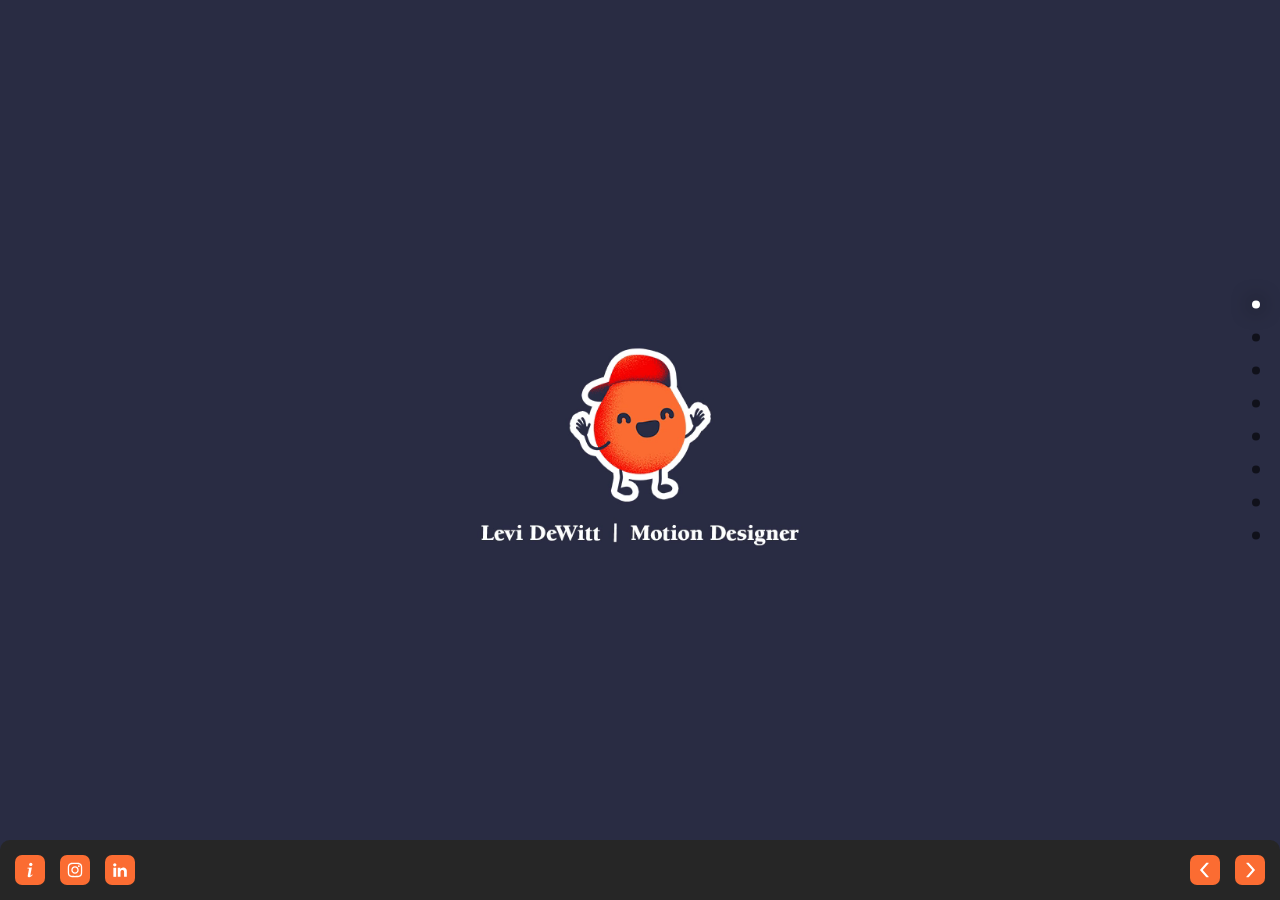
==== index.html @ 66ae8066 "Safari compadibility" ====
<!DOCTYPE html>
<html lang="en">

<head>
    <meta charset="UTF-8">
    <meta name="viewport" content="width=device-width, initial-scale=1.0, maximum-scale=1, user-scalable=no">
    <title>Levi DeWitt Motion Design</title>
    <link rel="shortcut icon" type="image/x-icon" href="favicon.ico">
    <link rel="stylesheet" href="styles.css">
</head>

<body>

    <!-- Quick Nav Dots -->
    <div id="quick-nav"></div> 

    <!-- Feature Items with Videos -->
    <div id="feature-items">
        
        <!-- Feature Item 1 (Cover) -->
        <div class="feature-item" aria-label="Feature Item 1 (Cover)" data-role="cover">
            <video class="cover-video" autoplay loop muted playsinline>
                <source src="VideoPreviews-webm/Cover-Video.webm" type="video/webm">
                <source src="VideoPreviews-mp4/Cover-Video.mp4" type="video/mp4">
            </video>
        </div>
      
        <!-- Feature Item 2 (Spuhl Smart Spring) -->
        <div class="feature-item" aria-label="Feature Item 2 (Spuhl Smart Spring)" data-youtube-url="https://www.youtube.com/embed/LwhqUYGiaA0">
            <div class="click-prompt">
            <h3>Tap For Full Video</h3>   
            </div>
            <!-- Video Info -->
            <div class="video-info">
                <h1>Spühl Smart Spring</h1>
                <h2>
                    Blender | Adobe After Effects | Adobe Premiere Pro | Adobe Photoshop
                </h2>
                <div class="inline-text">
                    <p>"Spühl Smart Spring" was developed as part of a Leggett & Platt project, designed to play seamlessly on showroom floors to showcase Spühl's innovative spring design.</p>
                    <p>Two tailored versions were created: one targeting manufacturers who incorporate Spühl technology into their products, and another aimed directly at consumers.</p>
                    <p>This project highlights versatility in messaging and precision in visual storytelling.</p>
                </div>
            </div>
            <!-- Video Preview -->
            <video class="video-preview" autoplay loop muted>
                <source src="VideoPreviews-webm/Spuhl_Smart_Spring.webm" type="video/webm">
                <source src="VideoPreviews-mp4/Spuhl_Smart_Spring.mp4" type="video/mp4">
            </video>
            <div class="youtube-container"></div>
        </div>

        <!-- Feature Item 3 (Spuhl Smart Glasses)-->
        <div class="feature-item" aria-label="Feature Item 3 (Spuhl Smart Glasses)" data-youtube-url="https://www.youtube.com/embed/nAG4E-uN3oY">
            <div class="click-prompt">
            <h3>Tap For Full Video</h3>   
            </div>
            <!-- Video Info -->
            <div class="video-info">
                <h1>Spühl Smart Glasses</h1>
                <h2>
                    Sony FS5 | DJI Gimbal Stabilizer | Adobe After Effects | Adobe Premiere Pro | Adobe Illustrator
                </h2>
                <div class="inline-text">
                    <p>"Spühl Smart Glasses" is a stand-alone video serving both educational and marketing purposes, showcasing Spühl's augmented reality-based help-desk service for manufacturers utilizing Spühl machinery.</p>
                    <p>This project seamlessly integrates footage from a pre-existing Spühl video with new, on-site footage captured by the Leggett & Platt photo/video team.</p>
                    <p>The result is a cohesive and engaging presentation of this innovative support solution.</p>
                </div>
            </div>
            <!-- Video Preview -->
            <video class="video-preview" autoplay loop muted>
                <source src="VideoPreviews-webm/Spuhl_Smart_Glasses.webm" type="video/webm">
                <source src="VideoPreviews-mp4/Spuhl_Smart_Glasses.mp4" type="video/mp4">
            </video>
            <div class="youtube-container"></div>
        </div>

        <!-- Feature Item 4 (Cali Cola) -->
        <div class="feature-item" aria-label="Feature Item 4 (Cali Cola)" data-youtube-url="https://www.youtube.com/embed/JzBjuLlrsyc">
            <div class="click-prompt">
            <h3>Tap For Full Video</h3>   
            </div>
            <!-- Video Info -->
            <div class="video-info">
                <h1>Cali Cola Commercial</h1>
                <h2>
                    Adobe After Effects | Adobe Premiere Pro | Adobe Illustrator
                </h2>
                <div class="inline-text">
                    <p>"Cali Cola" was initially created as part of a motion design course at Pittsburg State University.</p>
                    <p>Since its original production, the project has been revisited and refined multiple times as a creative exercise to enhance animation skills and experiment with new effects techniques.</p>
                    <p>This evolving piece showcases progress in motion graphics, blending vibrant visuals with dynamic movement to bring the concept to life.</p>
                </div>
            </div>
            <!-- Video Preview -->
            <video class="video-preview" autoplay loop muted>
                <source src="VideoPreviews-webm/Cali_Cola.webm" type="video/webm">
                <source src="VideoPreviews-mp4/Cali_Cola.mp4" type="video/mp4">
            </video>
            <div class="youtube-container"></div>
        </div>

        <!-- Feature Item 5 (Spuhl Smart Glue) -->
        <div class="feature-item" aria-label="Feature Item 5 (Spuhl Smart Glue)" data-youtube-url="https://www.youtube.com/embed/C1tyxAvE9ME">
            <div class="click-prompt">
            <h3>Tap For Full Video</h3>   
            </div>
            <!-- Video Info -->
            <div class="video-info">
                <h1>Spühl Smart Services - Part 4</h1>
                <h2>
                    Blender | Adobe After Effects | Adobe Premiere Pro | Adobe Photoshop | Adobe Illustrator
                </h2>
                <div class="inline-text">
                    <p>"Spühl Smart Services" is a video series highlighting Spühl's innovative automation solutions, designed to market these services to manufacturers already utilizing Spühl machinery in their production fleets.</p>
                    <p>Through clear visual storytelling, the videos simplify complex automation processes, presenting them in a way that is both accessible and memorable.</p>
                    <p>This series demonstrates a balance of technical precision and engaging visuals to connect with industry professionals effectively.</p>
                </div>
            </div>
            <!-- Video Preview -->
            <video class="video-preview" autoplay loop muted>
                <source src="VideoPreviews-webm/Spuhl_Smart_Glue.webm" type="video/webm">
                <source src="VideoPreviews-mp4/Spuhl_Smart_Glue.mp4" type="video/mp4">
            </video>
            <div class="youtube-container"></div>
        </div>

        <!-- Feature Item 6 (Beautyrest) -->
        <div class="feature-item" aria-label="Feature Item 6 (Beautyrest)" data-youtube-url="https://www.youtube.com/embed/dNlH1jiemJo">
            <div class="click-prompt">
            <h3>Tap For Full Video</h3>   
            </div>
            <!-- Video Info -->
            <div class="video-info">
                <h1>Beautyrest Toppers Collection</h1>
                <h2>
                    Sony FS5 | DJI Gimbal Stabilizer | Adobe After Effects | Adobe Premiere Pro | Adobe Illustrator
                </h2>
                <div class="inline-text">
                    <p>Created for use on the Beautyrest Amazon marketplace listing, the "Beautyrest Toppers Collection" is one of many client projects produced by the Leggett & Platt photo/video team in their in-house studio.</p>
                    <p>These projects are a collaborative effort during production, with post-production editing handled by individual team members.</p>
                    <p>This piece showcases a clean, polished presentation designed to highlight product features effectively in a competitive online marketplace.</p>
                </div>
            </div>
            <!-- Video Preview -->
            <video class="video-preview" autoplay loop muted>
                <source src="VideoPreviews-webm/Beautyrest.webm" type="video/webm">
                <source src="VideoPreviews-mp4/Beautyrest.mp4" type="video/mp4">
            </video>
            <div class="youtube-container"></div>
        </div>

        <!-- Feature Item 7 (Spuhl Schedule) -->
        <div class="feature-item" aria-label="Feature Item 7 (Spuhl Schedule)" data-youtube-url="https://www.youtube.com/embed/nSMG4eKQH9E">
            <div class="click-prompt">
            <h3>Tap For Full Video</h3>   
            </div>
            <!-- Video Info -->
            <div class="video-info">
                <h1>Spühl Smart Services - Part 3</h1>
                <h2>
                    Adobe After Effects | Adobe Premiere Pro | Adobe Photoshop | Adobe Illustrator
                </h2>
                <div class="inline-text">
                    <p>"Spühl Smart Services" is a video series highlighting Spühl's innovative automation solutions, designed to market these services to manufacturers already utilizing Spühl machinery in their production fleets.</p>
                    <p>Through clear visual storytelling, the videos simplify complex automation processes, presenting them in a way that is both accessible and memorable.</p>
                    <p>This series demonstrates a balance of technical precision and engaging visuals to connect with industry professionals effectively.</p>
                </div>
            </div>
            <!-- Video Preview -->
            <video class="video-preview" autoplay loop muted>
                <source src="VideoPreviews-webm/Spuhl_Schedule.webm" type="video/webm">
                <source src="VideoPreviews-mp4/Spuhl_Schedule.mp4" type="video/mp4">
            </video>
            <div class="youtube-container"></div>
        </div>

        <!-- Feature Item 8 (dBarrier) -->
        <div class="feature-item" aria-label="Feature Item 8 (dBarrier)" data-youtube-url="https://www.youtube.com/embed/Wo8RQwlmKB4">
            <div class="click-prompt">
            <h3>Tap For Full Video</h3>   
            </div>
            <!-- Video Info -->
            <div class="video-info">
                <h1>dBarrier Subfloor Surface Liner</h1>
                <h2>
                    Adobe After Effects | Adobe Premiere Pro
                </h2>
                <div class="inline-text">
                    <p>"dBarrier Subfloor Surface Liner" is part of a video series created to market TredMOR's flooring products to commercial clients.</p>
                    <p>This project stands out within the Leggett & Platt photo/video team's portfolio, as it features on-site footage captured by a third-party production team, with post-production handled in-house.</p>
                    <p>The result is a professional, informative piece demonstrating the ease of installation while simultaneously showcasing the product's unique features.</p>
                </div>
            </div>
            <!-- Video Preview -->
            <video class="video-preview" autoplay loop muted>
                <source src="VideoPreviews-webm/dBarrier.webm" type="video/webm">
                <source src="VideoPreviews-mp4/dBarrier.mp4" type="video/mp4">
            </video>
            <div class="youtube-container"></div>
        </div>

    </div>


    <!-- Navigation Bar -->
    <div id="nav-bar" class="dynamic-bar">
        <!-- Left Navigation Buttons -->
        <div class="nav-buttons">
            <button id="info-btn" aria-label="Info">
                <img id="info-icon" 
                    src="Assets-Web/icon-info.svg" 
                    alt="About Page" 
                    onerror="this.onerror=null;this.src='Assets-Web/icon-info.png';" />
            </button>
            <button class="instagram-btn" aria-label="Instagram" 
                    onclick="window.open('https://www.instagram.com/levaya_papaya/', '_blank')">
                <img src="Assets-Web/icon-instagram.svg" 
                    alt="Instagram Icon" 
                    onerror="this.onerror=null;this.src='Assets-Web/icon-instagram.png';" />
            </button>
            <button class="linkedin-btn" aria-label="LinkedIn" 
                    onclick="window.open('https://www.linkedin.com/in/levi-dewitt/', '_blank')">
                <img src="Assets-Web/icon-linkedin.svg" 
                    alt="LinkedIn Icon" 
                    onerror="this.onerror=null;this.src='Assets-Web/icon-linkedin.png';" />
            </button>
        </div>
        <!-- YouTube Player Instructions -->
        <div id="video-hint" class="hidden">Press ESC or navigate to close video.</div>
        <!-- Right Navigation Buttons -->
        <div class="nav-buttons">
            <button id="nav-left" aria-label="Previous">
                <img src="Assets-Web/icon-nav_left.svg" 
                    alt="Left Arrow" 
                    onerror="this.onerror=null;this.src='Assets-Web/icon-nav_left.png';" />
            </button>
            <button id="nav-right" aria-label="Next">
                <img src="Assets-Web/icon-nav_right.svg" 
                    alt="Right Arrow" 
                    onerror="this.onerror=null;this.src='Assets-Web/icon-nav_right.png';" />
            </button>
        </div>
        <!-- About Page Info -->
            <div class="about-text">
                <h1>About Levi DeWitt</h1>
                <h2>
                    Motion Designer | Video Editor
                </h2>
                <div class="about-scrolling-text">
                    <p>Hello, and thank you for visiting my Motion Design Portfolio! It’s been a great pleasure putting this collection together, and I hope you’ve enjoyed exploring it.</p>
                    <p>My name is Levi DeWitt, and I’m an American-Canadian Motion Designer and Video Editor with three years of experience as an Editor/Motion Designer II at Leggett & Platt’s Creative Services corporate department. I specialize in animation using Adobe After Effects and Premiere Pro, and I’ve recently expanded into 3D animation with Blender.</p>
                    <p>Outside of work, I am husband to the amazing Robyn DeWitt, plant-dad to many houseplants (most of which are actually alive!), and dog-dad to an extra fluffy Cavapoo named Henry Cavillier. Robyn and I got married in September 2024 and are eagerly planning our honeymoon in Scotland for this coming spring!</p>
                    <p>I graduated in 2020 from Pittsburg State University in Kansas, earning a degree in Graphic Communications. I also studied business abroad for two semesters at Chung Yuan Christian University in Taiwan.</p>
                    <p>I’ve been fortunate to live and work in some incredible places around the world. I spent a year volunteering at Casa de Esperansa in Bolivia, four summers as a commercial salmon fisher in Alaska, a year in Taiwan studying and interning at Overseas Radio & Television Inc., and six months teaching English at Happy&Co. in Brazil. These experiences gave me the chance to immerse myself in new languages and cultures, one of the opportunities for which I am the most grateful in my life.</p>
                    <p>Through my travels, I’ve gained C1 proficiency in Spanish, B2 proficiency in Brazilian Portuguese, and HSK 3 proficiency in Mandarin Chinese. Beyond the languages, I’ve fallen in love with the unique beauty of each culture I’ve experienced—and, of course, the food! My passion for cooking began as I learned to recreate the incredible dishes I tasted abroad, and it has since become one of my favorite hobbies.</p>
                    <p>When I’m not working or cooking, Robyn and I dive into all kinds of nerdy pursuits. We love anime, with <em>Frieren</em> and <em>Spy x Family</em> holding top spots on our list. Our friends introduced us to tabletop RPGs, leading me to DM a few <em>D&D</em> campaigns, and we’re currently hooked on <em>Baldur’s Gate 3</em>. Looking ahead, we dream of moving to Europe and embracing the international community full-time.</p>
                    
                    <h3>About This Website</h3>
                    <p>This website is a passion project that’s been years in the making. With only a basic knowledge of HTML and CSS, I was initially intimidated by the scope of building a portfolio site from scratch. However, with the help of AI (shout-out to my code-jockey ChatGPT!), I finally turned that dream into reality.</p>
                    <p>The website was built using:</p>
                    <ul>
                        <li>HTML, CSS, and JavaScript</li>
                        <li>Visual Studio Code</li>
                        <li>GitHub Pages</li>
                        <li>Adobe After Effects, Premiere Pro, Media Encoder, and Illustrator</li>
                    </ul>
                    <p>In many ways, this site is as much a feature item in my portfolio as the projects it showcases.</p>
                    <p>Thank you once again for taking the time to explore my work. It means a lot to me!</p>
                </div>
                
            </div>
    </div>


    <!-- Script -->
    <script src="script.js" defer></script>

</body>

</html>
---- styles.css ----
:root {
    /* Color Controls */
   --color-1: #fb6c32;
   --color-2: #90a0e5;
   --color-3: #009bdb;
   --color-4: #ff1800;
   --color-5: #ffa139;
   --color-6: #457088;
   --color-7: #68c2ff;
   --color-8: #8b2c2b;
   --dynamic-color: var(--color-1); /* Default to first color */
   --bg-color: hsl(0, 0%, 10%);
   --nav-bar-color: hsl(0, 0%, 15%);

   /* Animation Controls */
   --animate-pos-up: translateY(-25px);
   --animate-pos-down: translateY(25px);
   --info-page-height: 60vh;

   /* Adjustment Controls */
   --DotClickMargin: 100%;
}


/* General Styles */
body {
   background-color: var(--bg-color); /* Color behind Feature Items */
   color: white; /* Default dynamic color for text */
   font-size: 18px;
   font-family: Arial, Helvetica, sans-serif;
   text-shadow: 0 0 50px black;
   font-weight: 700;
   transition: color 0.8s ease;
   margin: 0;
   padding: 0;
   overflow-y: hidden;
   overflow-x: hidden;
}


/* Nav Bar */
#nav-bar {
   position: fixed;
   bottom: 0;
   width: 100%;
   height: calc(var(--info-page-height) + 60px);
   transform: translateY(var(--info-page-height));
   display: flex;
   justify-content: space-between;
   align-items: top;
   padding: 15px 15px;
   box-sizing: border-box;
   background-color: var(--nav-bar-color);
   border-radius: 10px 10px 0 0; /* Rounded top corners */
   z-index: 20;
}
.nav-buttons{
   display: flex;
   gap: 15px;
   transition-duration: 0.4s;
   -webkit-transition-duration: 0.4s; /* Safari */
}
.nav-buttons button, .video-info .play-button {
   width: 30px;
   height: 30px;
   display: flex;
   justify-content: center;
   align-items: center;
   border: none;
   border-radius: 7px;
   background-color: var(--dynamic-color);
   color: white;
   font-size: 18px;
   cursor: pointer;
   transition: background-color .8s;
   overflow: hidden
}
.nav-buttons button:hover, .video-info .play-button:hover {
   transition: background-color .3s; /* change speed:  button-hover*/
}
.nav-buttons button:after { /* Click Animations */
   content: "";
   border: none;
   opacity: 0;
   transform: translateX(-10px);
   transition: all 0.5s ease;
   box-shadow: 0 0 0 20px white;
}
.nav-buttons button:active:after { /* Click Animations */
   position: relative;
   left: 0;
   top:0;
   opacity: 1;
   transition: 0s;
}
#video-hint {
    color: white;
    padding-top: 8px;
    font-size: 10px;
    border-radius: 5px;
    text-shadow: 0 0 0 transparent;
    opacity: 0;
    pointer-events: none;
    transition: opacity 0.5s ease;
    z-index: 3;
}
#video-hint.show {
    opacity: 1;
}


/* About Pate Text */
.about-text {
   position: fixed;
   top: 60.5px;
   width: calc(100vw - 30px);
   height: calc(var(--info-page-height) - 15px);
   padding: 7px /*top*/ 2px/*right*/ 15px/*bottom*/ 15px;/*left*/
   box-sizing: border-box;
   background-color: var(--bg-color);
   border-radius: 10px;
   display: flex;
   flex-direction: column;
   align-items: flex-start;
   overflow: none;
}
.about-text h1 {
   font-size: 26px;
   font-weight: 900;
   color: var(--dynamic-color);
   text-shadow: 0 0 0 transparent;
   margin: 0; /* Remove default margin */
   margin-bottom: 2px;
   transition: color 0.8s ease;
}
.about-text h2 { /* Subheader Styling */
   font-size: 14px;
   color: hsl(0, 0%, 50%);
   text-shadow: 0 0 0 transparent;
   margin: 0; /* Remove default margin */
   margin-bottom: 20px;
}
.about-text p { /* Style for body text */
   display: block;
   hyphens: auto;
   font-size: 16px;
   font-weight: 400;
   color: hsl(0, 0%, 80%);
   text-shadow: 0 0 0 transparent;
   hyphens: auto; /* Enable hyphenation */
   overflow-wrap: break-word; /* Break long words if needed */
   word-wrap: break-word; /* For older browser compatibility */
   margin: 0; /* Remove default margin */
   margin-bottom: 20px;
}
.about-text h3 {
   margin-top: 25px;
   font-weight: 900;
   color: var(--dynamic-color);
   transition: color 0.8s ease;
}
.about-text ul {
   margin-top: -10px;
   margin-bottom: 25px;
}
.about-text li {
   font-size: 16px;
   font-weight: 300;
   color: hsl(0, 0%, 80%);
   text-shadow: 0 0 0 transparent;
}
.about-scrolling-text {
   padding-right: 15px;
   overflow: auto;
}
.about-scrolling-text::-webkit-scrollbar { /* Chrome, Edge, & Safari scroll bar */
    width: 5px; /* Adjust scrollbar width */
    background-color: var(--dynamic-color); /* Scrollbar thumb color */
}
.about-scrolling-text { /* Firefox scroll bar */
    scrollbar-width: thin;
    scrollbar-color: var(--dynamic-color) transparent; /* Thumb color and track color */
    transition: scrollbar-color .8s;
}


/* Responsive Breakspoints - Narrow Screen */
@media only screen and (min-width: 0px){
   /* Feature Items */
   #feature-items {
       display: fixed;
   }
   .feature-item {
        position: absolute;
        width: 100%;
        height: calc(100vh - 50px);
        transform: translateY(-200%); /* Set default position off screen */
        display: flex;
        opacity: 0;
        animation-fill-mode: forwards;
   }
   .click-prompt {
       position: absolute;
       top: 14px;
       left: 16px;
       z-index: 3;
   }
   .video-preview, iframe {
       width: 100%;
       height: calc(100vh - 290px - 30px);
       border: none;
       object-fit: cover;
       margin-top: -15px;
       cursor: pointer;
       z-index: 1;
   }
   .cover-video, iframe {
       width: 100%;
       height: 100%;
       border: none;
       object-fit: cover;
       z-index: 1;
   }
   .feature-item:first-child {
       opacity: 1; /* Sets first feature item to visible on page load */
   }
   .youtube-container {
       position: absolute;
       top: 0;
       left: 0;
       width: 100%;
       height: calc(100vh - 50px);
       background-color: black;
       display: none;
       pointer-events: none; /* Prevent interactions by default */
       z-index: 10;
   }
   .youtube-container iframe {
       width: 100%;
       height: 80vh;
       margin-top: 5vh;
       border: none;
   }
   .youtube-container.active {
       pointer-events: auto; /* Enable interaction when active */
   }
   /* Video Info */
   .video-info {
       position: fixed;
       min-height: 300px;
       bottom: 0;
       width: 100%;
       margin-bottom: 60px;
       padding: 8px 15px 15px 15px;
       box-sizing: border-box;
       background-color: var(--bg-color);
       border-radius: 10px 10px 0 0; /* Rounded top corners */
       display: flex;
       flex-direction: column; /* Arrange items vertically */
       align-items: flex-start; /* Align items to the left */
       gap: 4px; /* Add spacing between h1, h2, and p */
       z-index: 2;
   }
   .video-info h1 { /* Title Styling */
       font-size: 20px;
       font-weight: 900;
       text-shadow: 0 0 0 transparent;
       color: var(--dynamic-color);
       margin: 0; /* Remove default margin */
       transition: color 0.8s ease;
   }
   .video-info h2 { /* Subheader Styling */
       font-size: 13px;
       color: hsl(0, 0%, 50%);
       text-shadow: 0 0 0 transparent;
       margin: 0; /* Remove default margin */
       margin-bottom: 6px;
   }
   .inline-text p { /* Style for inline text */
       display: block;
       hyphens: auto;
       font-size: 16px;
       font-weight: 400;
       color: hsl(0, 0%, 80%);
       text-shadow: 0 0 0 transparent;
       overflow-wrap: break-word; /* Break long words if needed */
       word-wrap: break-word; /* For older browser compatibility */
       margin: 0; /* Remove default margin */
       margin-bottom: 7px;
   }
   /* Quick Navigation Dots */
   #quick-nav {
       position: absolute;
       right: 20px;
       transform: translateY(-50%);
       display: flex;
       flex-direction: column;
       gap: 25px;
       z-index: 2;
   }
   .dot {
        position: relative; /* Ensure it's in context */
        width: 8px;
        height: 8px;
        background-color: rgba(0, 0, 0, 0.6);
        border-radius: 50%;
        cursor: pointer;
        transition: background-color .5s ease;
   } 
   .dot.active {
       background-color: white;
       box-shadow: 0px 0px 20px rgba(0, 0, 0, 1);
   }
   .dot::after {
        content: "";
        position: absolute;
        top: 50%;
        left: 50%;
        transform: translate(-50%, -50%);
        width: calc(100% + 2 * var(--DotClickMargin));
        height: calc(100% + 2 * var(--DotClickMargin));
        border-radius: 50%;
        background-color: transparent;
        pointer-events: auto; /* Allow interaction */
   }
}


/* Responsive Breakspoints - Medium Screen */
@media only screen and (min-width: 768px){
    .nav-buttons button:hover, .video-info .play-button:hover {
       background-color: rgba(0, 0, 0, 0.5);
    }
    #video-hint {
        padding-top: 6.5px;
        font-size: 14px;
    }
   /* Feature Items */
   .video-preview, iframe {
       height: calc(100vh - 230px - 30px);
       margin-top: -10px;
   }
   .youtube-container {
       position: absolute;
       top: 0;
       left: 0;
       width: 100%;
       height: calc(100vh - 50px);
       background-color: black;
       display: none;
       pointer-events: none; /* Prevent interactions by default */
       z-index: 10;
   }
   .youtube-container iframe {
       width: 100%;
       height: calc(100vh - 60px);
       margin-top: 0px;
       border: none;
       z-index: 10;
   }
   .youtube-container.active {
       pointer-events: auto; /* Enable interaction when active */
       z-index: 10;
   }
   /* Video Info */
   .video-info {
        height: 230px;
        min-height: 200px;
        padding: 5px 15px 15px 15px;
   }
   .video-info h1 {
       font-size: 27px;
   }
   .video-info h2 {
       margin-bottom: 20px;
   }
   .inline-text p {
       margin-bottom: 25px;
   }
   /* Quick Navigation Dots */
   .dot:hover {
        scale: 169%;
        transition: scale .3s ease;
   }
}


/* Responsive Breakpoints - Wide Screen */
@media only screen and (min-width: 1200px) {
body {
    --animate-pos-up: translateY(-0px);
    --animate-pos-down: translateY(0px);
}
   /* Feature Items */
   .feature-item {
       height: 100%;
   }
   .click-prompt {
       left: 545px;
   }
   .video-preview, iframe {
       width: calc(100vw - 515px);
       height: 100%;
       margin-left: 515px;
       margin-top: -30px;
   }
   .youtube-container {
       left: -515px;
       width: 200%;
   }
   .youtube-container iframe {
       width: 50%;
   }
   /* Video Info */
   .video-info {
       top: 0;
       width: 525px;
       height: calc(100vh - 60px);
       padding: 10px 25px 0px 25px;
       border-radius: 0 10px 10px 0; /* Rounded right corners */
   }
}


/* Keyframes for Video Previews */
@keyframes keyInFromAbove {
    0% {transform: translateY(-200%); opacity: 0;}
    1% {transform: var(--animate-pos-up); opacity: 0;}
    100% {transform: translateY(0); opacity: 1;}
}
@keyframes keyInFromBelow {
    0% {transform: translateY(200%); opacity: 0;}
    1% {transform: var(--animate-pos-down); opacity: 0;}
    100% {transform: translateY(0); opacity: 1;}
}
@keyframes keyOutFromAbove {
    0% {transform: translateY(0); opacity: 1;}
    99% {transform: var(--animate-pos-up); opacity: 0;}
    100% {transform: translateY(-200%); opacity: 0;}
}
@keyframes keyOutFromBelow {
    0% {transform: translateY(0); opacity: 1;}
    99% {transform: var(--animate-pos-down); opacity: 0;}
    100% {transform: translateY(200%); opacity: 0;}
}


/* Keyframes Info Page */
@keyframes InfoPageOn {
   from {
       transform: translateY(var(--info-page-height));
   }
   to {
       transform: translateY(0);
   }
}
@keyframes InfoPageOff {
   from {
       transform: translateY(0);
   }
   to {
       transform: translateY(var(--info-page-height));
   }
}
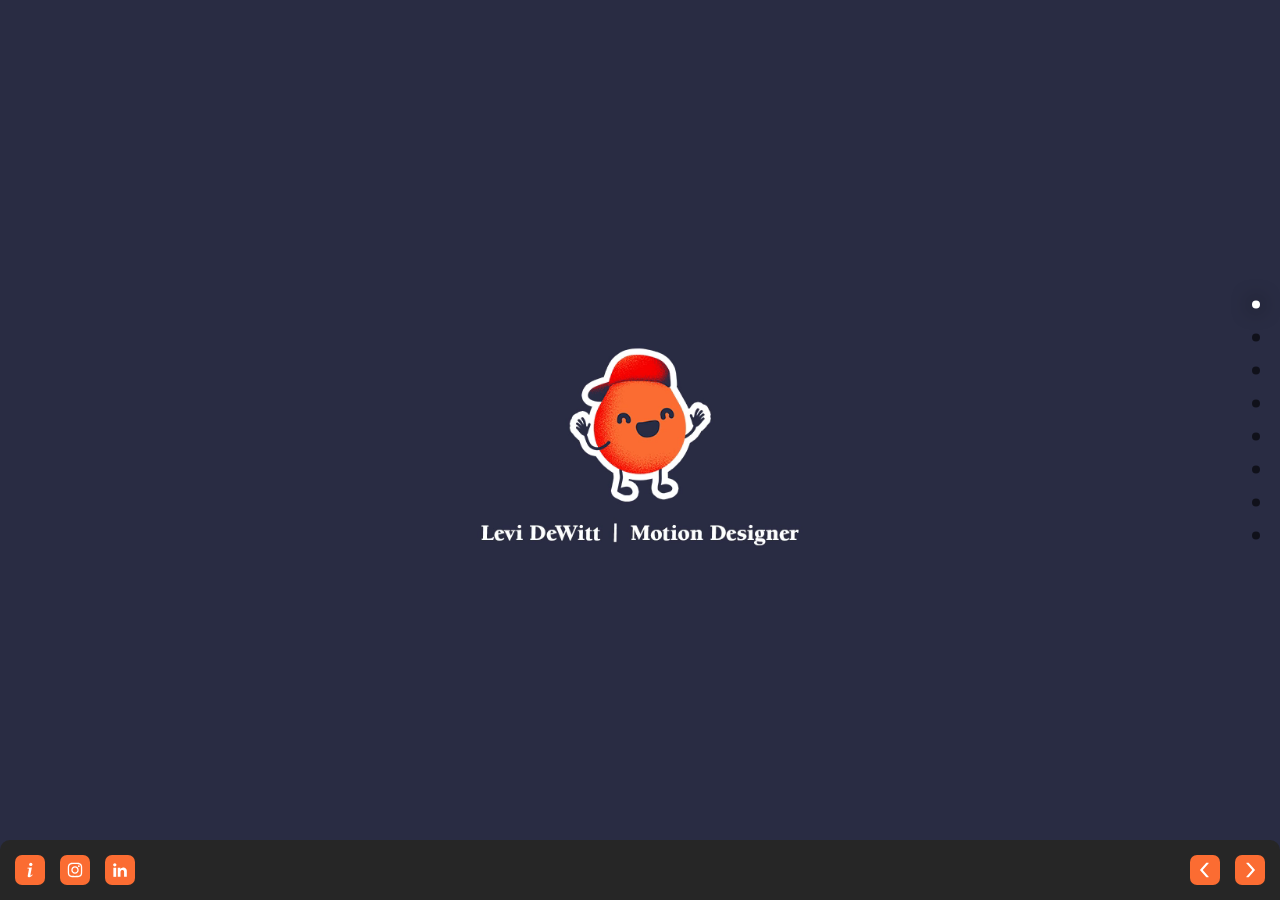
==== commit 00f2069c: "Add files via upload" ====
--- a/index.html
+++ b/index.html
@@ -13,6 +13,8 @@
 
     <!-- Quick Nav Dots -->
     <div id="quick-nav"></div> 
+    
+
 
     <!-- Feature Items with Videos -->
     <div id="feature-items">
@@ -216,13 +218,13 @@
             <button class="instagram-btn" aria-label="Instagram" 
                     onclick="window.open('https://www.instagram.com/levaya_papaya/', '_blank')">
                 <img src="Assets-Web/icon-instagram.svg" 
-                    alt="Instagram Icon" 
+                    alt="Instagram Profile" 
                     onerror="this.onerror=null;this.src='Assets-Web/icon-instagram.png';" />
             </button>
             <button class="linkedin-btn" aria-label="LinkedIn" 
                     onclick="window.open('https://www.linkedin.com/in/levi-dewitt/', '_blank')">
                 <img src="Assets-Web/icon-linkedin.svg" 
-                    alt="LinkedIn Icon" 
+                    alt="LinkedIn Profile" 
                     onerror="this.onerror=null;this.src='Assets-Web/icon-linkedin.png';" />
             </button>
         </div>
@@ -232,12 +234,12 @@
         <div class="nav-buttons">
             <button id="nav-left" aria-label="Previous">
                 <img src="Assets-Web/icon-nav_left.svg" 
-                    alt="Left Arrow" 
+                    alt="Previous Item" 
                     onerror="this.onerror=null;this.src='Assets-Web/icon-nav_left.png';" />
             </button>
             <button id="nav-right" aria-label="Next">
                 <img src="Assets-Web/icon-nav_right.svg" 
-                    alt="Right Arrow" 
+                    alt="Next Item" 
                     onerror="this.onerror=null;this.src='Assets-Web/icon-nav_right.png';" />
             </button>
         </div>
@@ -278,4 +280,4 @@
 
 </body>
 
-</html>
+</html>
--- a/styles.css
+++ b/styles.css
@@ -18,7 +18,7 @@
    --info-page-height: 60vh;
 
    /* Adjustment Controls */
-   --DotClickMargin: 100%;
+   --DotClickMargin: 150%;
 }
 
 
@@ -73,7 +73,7 @@
    font-size: 18px;
    cursor: pointer;
    transition: background-color .8s;
-   overflow: hidden
+   overflow: hidden;
 }
 .nav-buttons button:hover, .video-info .play-button:hover {
    transition: background-color .3s; /* change speed:  button-hover*/
@@ -83,7 +83,9 @@
    border: none;
    opacity: 0;
    transform: translateX(-10px);
+   -webkit-transform: translateX(-10px); /* Safari */
    transition: all 0.5s ease;
+   -webkit-transition: all 0.5s ease; /* Safari */
    box-shadow: 0 0 0 20px white;
 }
 .nav-buttons button:active:after { /* Click Animations */
@@ -92,6 +94,7 @@
    top:0;
    opacity: 1;
    transition: 0s;
+   -webkit-transition: 0s; /* Safari */
 }
 #video-hint {
     color: white;
@@ -207,7 +210,7 @@
    }
    .video-preview, iframe {
        width: 100%;
-       height: calc(100vh - 290px - 30px);
+       height: calc(100vh - 380px);
        border: none;
        object-fit: cover;
        margin-top: -15px;
@@ -337,7 +340,7 @@
     }
    /* Feature Items */
    .video-preview, iframe {
-       height: calc(100vh - 230px - 30px);
+       height: calc(100vh - 320px);
        margin-top: -10px;
    }
    .youtube-container {
@@ -365,8 +368,8 @@
    /* Video Info */
    .video-info {
         height: 230px;
-        min-height: 200px;
-        padding: 5px 15px 15px 15px;
+        margin-bottom: 0px;
+        padding: 10px 15px 15px 15px;
    }
    .video-info h1 {
        font-size: 27px;
@@ -416,7 +419,7 @@
        top: 0;
        width: 525px;
        height: calc(100vh - 60px);
-       padding: 10px 25px 0px 25px;
+       padding: 15px 25px 0px 25px;
        border-radius: 0 10px 10px 0; /* Rounded right corners */
    }
 }
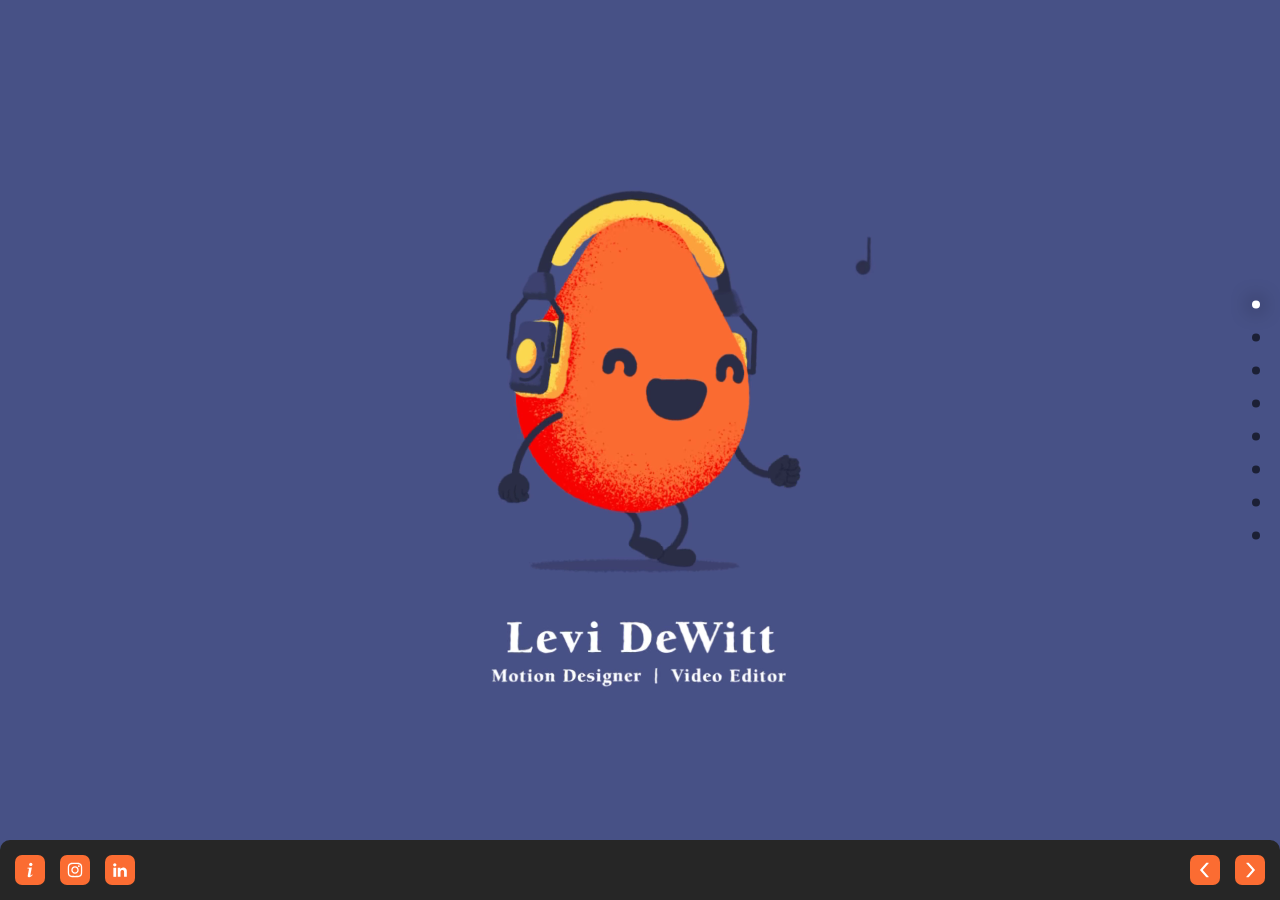
==== commit 670156c0: "Update index.html" ====
--- a/index.html
+++ b/index.html
@@ -20,15 +20,15 @@
     <div id="feature-items">
         
         <!-- Feature Item 1 (Cover) -->
-        <div class="feature-item" aria-label="Feature Item 1 (Cover)" data-role="cover">
+        <div class="feature-item" aria-label="Feature Item 1 (Cover)" alt="Cover Video" data-role="cover">
             <video class="cover-video" autoplay loop muted playsinline>
-                <source src="VideoPreviews-webm/Cover-Video.webm" type="video/webm">
-                <source src="VideoPreviews-mp4/Cover-Video.mp4" type="video/mp4">
+                <source src="VideoPreviews-webm/Cover_Video.webm" type="video/webm">
+                <source src="VideoPreviews-mp4/Cover_Video.mp4" type="video/mp4">
             </video>
         </div>
       
         <!-- Feature Item 2 (Spuhl Smart Spring) -->
-        <div class="feature-item" aria-label="Feature Item 2 (Spuhl Smart Spring)" data-youtube-url="https://www.youtube.com/embed/LwhqUYGiaA0">
+        <div class="feature-item" aria-label="Feature Item 2 (Spuhl Smart Spring)" alt="Spühl Smart Spring" data-youtube-url="https://www.youtube.com/embed/LwhqUYGiaA0">
             <div class="click-prompt">
             <h3>Tap For Full Video</h3>   
             </div>
@@ -53,7 +53,7 @@
         </div>
 
         <!-- Feature Item 3 (Spuhl Smart Glasses)-->
-        <div class="feature-item" aria-label="Feature Item 3 (Spuhl Smart Glasses)" data-youtube-url="https://www.youtube.com/embed/nAG4E-uN3oY">
+        <div class="feature-item" aria-label="Feature Item 3 (Spuhl Smart Glasses)" alt="Spühl Smart Glasses" data-youtube-url="https://www.youtube.com/embed/nAG4E-uN3oY">
             <div class="click-prompt">
             <h3>Tap For Full Video</h3>   
             </div>
@@ -78,7 +78,7 @@
         </div>
 
         <!-- Feature Item 4 (Cali Cola) -->
-        <div class="feature-item" aria-label="Feature Item 4 (Cali Cola)" data-youtube-url="https://www.youtube.com/embed/JzBjuLlrsyc">
+        <div class="feature-item" aria-label="Feature Item 4 (Cali Cola)" alt="Cali Cola Commercial" data-youtube-url="https://www.youtube.com/embed/JzBjuLlrsyc">
             <div class="click-prompt">
             <h3>Tap For Full Video</h3>   
             </div>
@@ -103,7 +103,7 @@
         </div>
 
         <!-- Feature Item 5 (Spuhl Smart Glue) -->
-        <div class="feature-item" aria-label="Feature Item 5 (Spuhl Smart Glue)" data-youtube-url="https://www.youtube.com/embed/C1tyxAvE9ME">
+        <div class="feature-item" aria-label="Feature Item 5 (Spuhl Smart Glue)" alt="Spühl Smart Services - Part 4" data-youtube-url="https://www.youtube.com/embed/C1tyxAvE9ME">
             <div class="click-prompt">
             <h3>Tap For Full Video</h3>   
             </div>
@@ -128,7 +128,7 @@
         </div>
 
         <!-- Feature Item 6 (Beautyrest) -->
-        <div class="feature-item" aria-label="Feature Item 6 (Beautyrest)" data-youtube-url="https://www.youtube.com/embed/dNlH1jiemJo">
+        <div class="feature-item" aria-label="Feature Item 6 (Beautyrest)" alt="Beautyrest Toppers Collection" data-youtube-url="https://www.youtube.com/embed/dNlH1jiemJo">
             <div class="click-prompt">
             <h3>Tap For Full Video</h3>   
             </div>
@@ -153,7 +153,7 @@
         </div>
 
         <!-- Feature Item 7 (Spuhl Schedule) -->
-        <div class="feature-item" aria-label="Feature Item 7 (Spuhl Schedule)" data-youtube-url="https://www.youtube.com/embed/nSMG4eKQH9E">
+        <div class="feature-item" aria-label="Feature Item 7 (Spuhl Schedule)" alt="Spühl Smart Services - Part 3" data-youtube-url="https://www.youtube.com/embed/nSMG4eKQH9E">
             <div class="click-prompt">
             <h3>Tap For Full Video</h3>   
             </div>
@@ -178,7 +178,7 @@
         </div>
 
         <!-- Feature Item 8 (dBarrier) -->
-        <div class="feature-item" aria-label="Feature Item 8 (dBarrier)" data-youtube-url="https://www.youtube.com/embed/Wo8RQwlmKB4">
+        <div class="feature-item" aria-label="Feature Item 8 (dBarrier)" alt="dBarrier Subfloor Surface Liner" data-youtube-url="https://www.youtube.com/embed/Wo8RQwlmKB4">
             <div class="click-prompt">
             <h3>Tap For Full Video</h3>   
             </div>
@@ -212,20 +212,17 @@
             <button id="info-btn" aria-label="Info">
                 <img id="info-icon" 
                     src="Assets-Web/icon-info.svg" 
-                    alt="About Page" 
-                    onerror="this.onerror=null;this.src='Assets-Web/icon-info.png';" />
+                    alt="About Page"/>
             </button>
             <button class="instagram-btn" aria-label="Instagram" 
                     onclick="window.open('https://www.instagram.com/levaya_papaya/', '_blank')">
                 <img src="Assets-Web/icon-instagram.svg" 
-                    alt="Instagram Profile" 
-                    onerror="this.onerror=null;this.src='Assets-Web/icon-instagram.png';" />
+                    alt="Instagram Profile"/>
             </button>
             <button class="linkedin-btn" aria-label="LinkedIn" 
                     onclick="window.open('https://www.linkedin.com/in/levi-dewitt/', '_blank')">
                 <img src="Assets-Web/icon-linkedin.svg" 
-                    alt="LinkedIn Profile" 
-                    onerror="this.onerror=null;this.src='Assets-Web/icon-linkedin.png';" />
+                    alt="LinkedIn Profile"/>
             </button>
         </div>
         <!-- YouTube Player Instructions -->
@@ -234,13 +231,11 @@
         <div class="nav-buttons">
             <button id="nav-left" aria-label="Previous">
                 <img src="Assets-Web/icon-nav_left.svg" 
-                    alt="Previous Item" 
-                    onerror="this.onerror=null;this.src='Assets-Web/icon-nav_left.png';" />
+                    alt="Previous Item"/>
             </button>
             <button id="nav-right" aria-label="Next">
                 <img src="Assets-Web/icon-nav_right.svg" 
-                    alt="Next Item" 
-                    onerror="this.onerror=null;this.src='Assets-Web/icon-nav_right.png';" />
+                    alt="Next Item"/>
             </button>
         </div>
         <!-- About Page Info -->
@@ -250,7 +245,7 @@
                     Motion Designer | Video Editor
                 </h2>
                 <div class="about-scrolling-text">
-                    <p>Hello, and thank you for visiting my Motion Design Portfolio! It’s been a great pleasure putting this collection together, and I hope you’ve enjoyed exploring it.</p>
+                    <p>Hello, and thank you for visiting my motion design portfolio! It’s been a great pleasure putting this collection together, and I hope you’ve enjoyed exploring it.</p>
                     <p>My name is Levi DeWitt, and I’m an American-Canadian Motion Designer and Video Editor with three years of experience as an Editor/Motion Designer II at Leggett & Platt’s Creative Services corporate department. I specialize in animation using Adobe After Effects and Premiere Pro, and I’ve recently expanded into 3D animation with Blender.</p>
                     <p>Outside of work, I am husband to the amazing Robyn DeWitt, plant-dad to many houseplants (most of which are actually alive!), and dog-dad to an extra fluffy Cavapoo named Henry Cavillier. Robyn and I got married in September 2024 and are eagerly planning our honeymoon in Scotland for this coming spring!</p>
                     <p>I graduated in 2020 from Pittsburg State University in Kansas, earning a degree in Graphic Communications. I also studied business abroad for two semesters at Chung Yuan Christian University in Taiwan.</p>
@@ -280,4 +275,4 @@
 
 </body>
 
-</html>+</html>
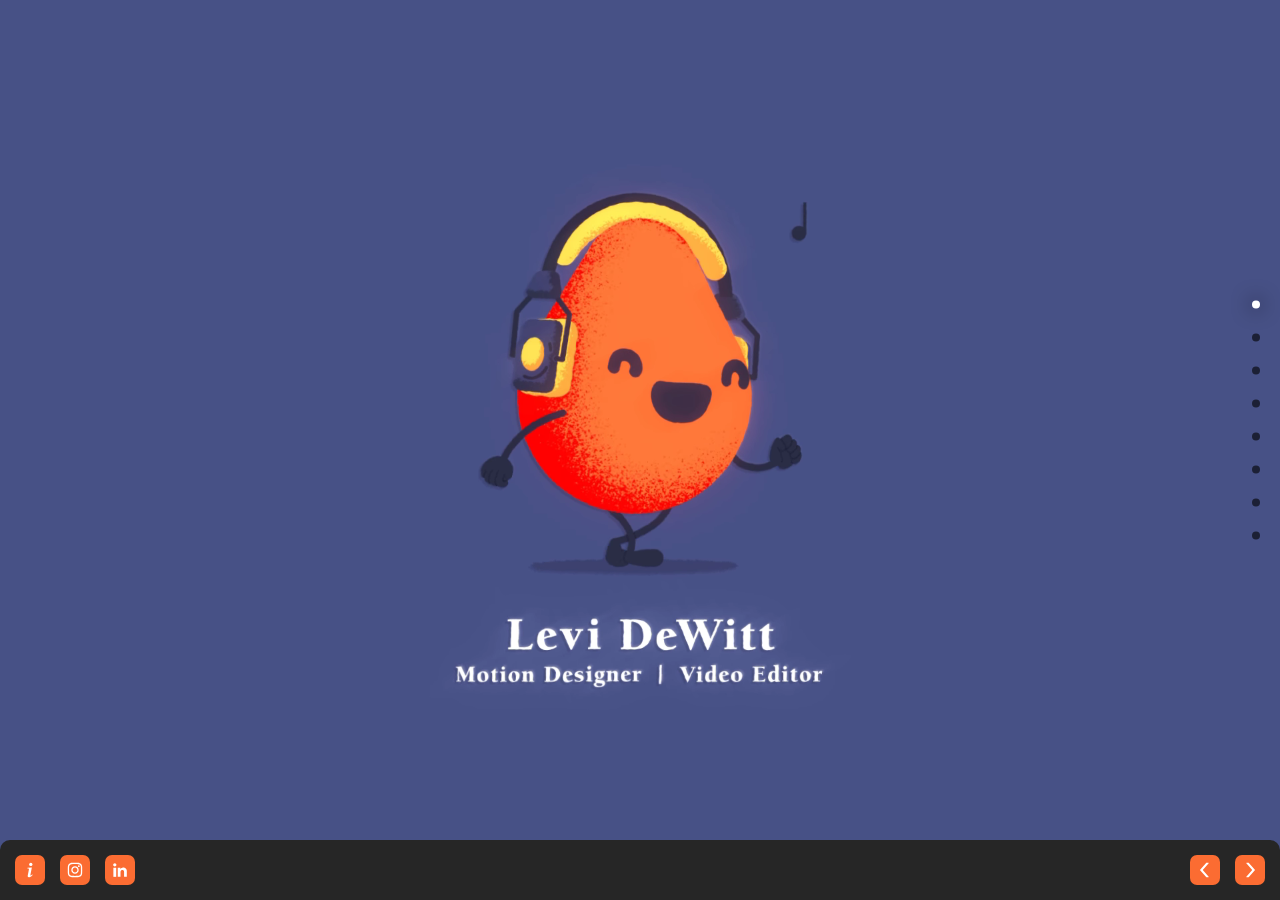
==== commit f3eced42: "Update index.html" ====
--- a/index.html
+++ b/index.html
@@ -251,7 +251,7 @@
                     <p>I graduated in 2020 from Pittsburg State University in Kansas, earning a degree in Graphic Communications. I also studied business abroad for two semesters at Chung Yuan Christian University in Taiwan.</p>
                     <p>I’ve been fortunate to live and work in some incredible places around the world. I spent a year volunteering at Casa de Esperansa in Bolivia, four summers as a commercial salmon fisher in Alaska, a year in Taiwan studying and interning at Overseas Radio & Television Inc., and six months teaching English at Happy&Co. in Brazil. These experiences gave me the chance to immerse myself in new languages and cultures, one of the opportunities for which I am the most grateful in my life.</p>
                     <p>Through my travels, I’ve gained C1 proficiency in Spanish, B2 proficiency in Brazilian Portuguese, and HSK 3 proficiency in Mandarin Chinese. Beyond the languages, I’ve fallen in love with the unique beauty of each culture I’ve experienced—and, of course, the food! My passion for cooking began as I learned to recreate the incredible dishes I tasted abroad, and it has since become one of my favorite hobbies.</p>
-                    <p>When I’m not working or cooking, Robyn and I dive into all kinds of nerdy pursuits. We love anime, with <em>Frieren</em> and <em>Spy x Family</em> holding top spots on our list. Our friends introduced us to tabletop RPGs, leading me to DM a few <em>D&D</em> campaigns, and we’re currently hooked on <em>Baldur’s Gate 3</em>. Looking ahead, we dream of moving to Europe and embracing the international community full-time.</p>
+                    <p>When I’m not working or cooking, Robyn and I dive into all kinds of nerdy pursuits. We love anime, with <em>Frieren</em> and <em>Spy x Family</em> holding top spots on our list. Our friends introduced us to tabletop RPGs, leading me to DM a few <em>D&D</em> campaigns, and we’re currently hooked on <em>Baldur’s Gate 3</em>. Looking ahead, we dream of moving to Canada and embracing the international community full-time.</p>
                     
                     <h3>About This Website</h3>
                     <p>This website is a passion project that’s been years in the making. With only a basic knowledge of HTML and CSS, I was initially intimidated by the scope of building a portfolio site from scratch. However, with the help of AI (shout-out to my code-jockey ChatGPT!), I finally turned that dream into reality.</p>
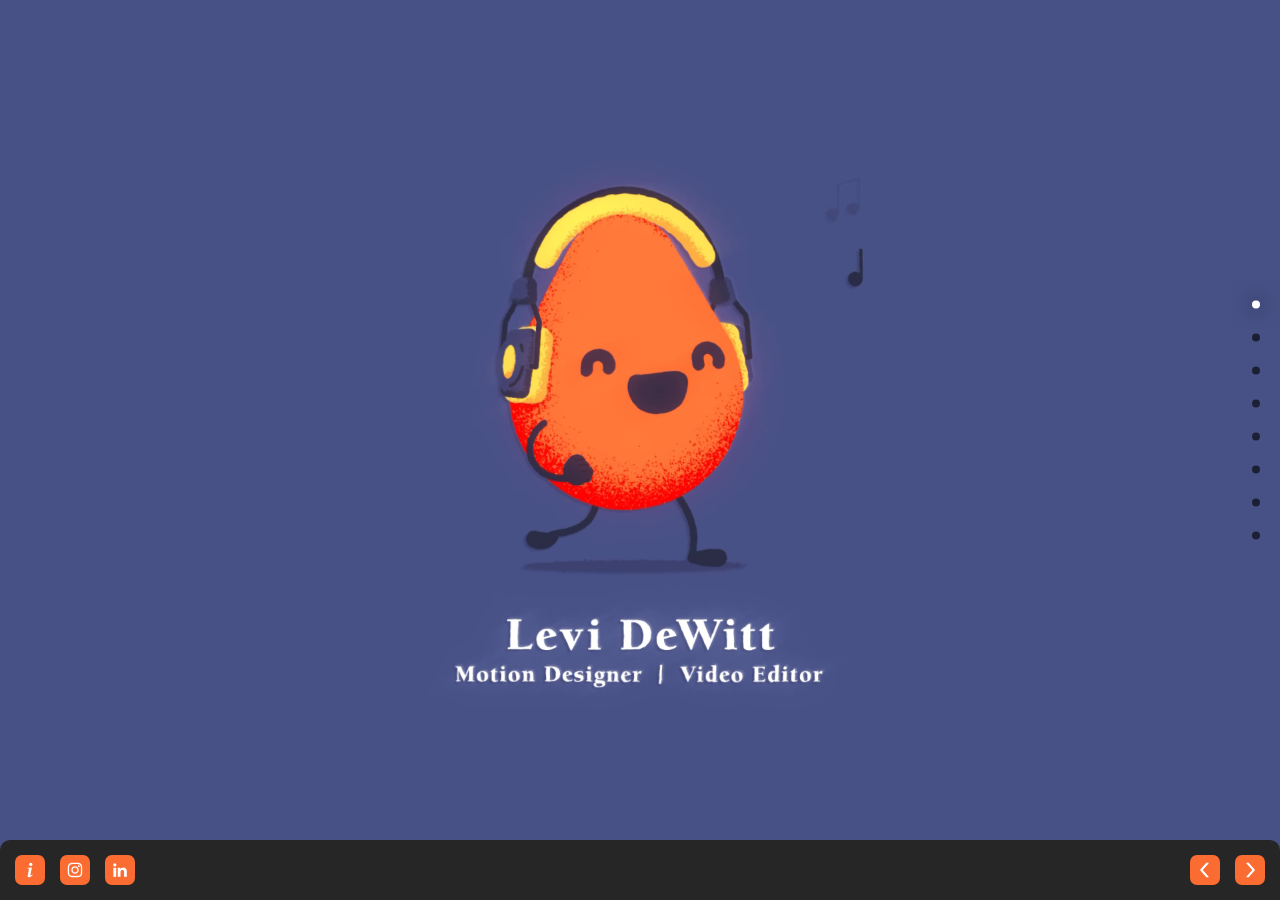
==== commit e7ffde36: "Update index.html" ====
--- a/index.html
+++ b/index.html
@@ -245,13 +245,14 @@
                     Motion Designer | Video Editor
                 </h2>
                 <div class="about-scrolling-text">
-                    <p>Hello, and thank you for visiting my motion design portfolio! It’s been a great pleasure putting this collection together, and I hope you’ve enjoyed exploring it.</p>
-                    <p>My name is Levi DeWitt, and I’m an American-Canadian Motion Designer and Video Editor with three years of experience as an Editor/Motion Designer II at Leggett & Platt’s Creative Services corporate department. I specialize in animation using Adobe After Effects and Premiere Pro, and I’ve recently expanded into 3D animation with Blender.</p>
-                    <p>Outside of work, I am husband to the amazing Robyn DeWitt, plant-dad to many houseplants (most of which are actually alive!), and dog-dad to an extra fluffy Cavapoo named Henry Cavillier. Robyn and I got married in September 2024 and are eagerly planning our honeymoon in Scotland for this coming spring!</p>
-                    <p>I graduated in 2020 from Pittsburg State University in Kansas, earning a degree in Graphic Communications. I also studied business abroad for two semesters at Chung Yuan Christian University in Taiwan.</p>
-                    <p>I’ve been fortunate to live and work in some incredible places around the world. I spent a year volunteering at Casa de Esperansa in Bolivia, four summers as a commercial salmon fisher in Alaska, a year in Taiwan studying and interning at Overseas Radio & Television Inc., and six months teaching English at Happy&Co. in Brazil. These experiences gave me the chance to immerse myself in new languages and cultures, one of the opportunities for which I am the most grateful in my life.</p>
-                    <p>Through my travels, I’ve gained C1 proficiency in Spanish, B2 proficiency in Brazilian Portuguese, and HSK 3 proficiency in Mandarin Chinese. Beyond the languages, I’ve fallen in love with the unique beauty of each culture I’ve experienced—and, of course, the food! My passion for cooking began as I learned to recreate the incredible dishes I tasted abroad, and it has since become one of my favorite hobbies.</p>
-                    <p>When I’m not working or cooking, Robyn and I dive into all kinds of nerdy pursuits. We love anime, with <em>Frieren</em> and <em>Spy x Family</em> holding top spots on our list. Our friends introduced us to tabletop RPGs, leading me to DM a few <em>D&D</em> campaigns, and we’re currently hooked on <em>Baldur’s Gate 3</em>. Looking ahead, we dream of moving to Canada and embracing the international community full-time.</p>
+                    <p>Hi there—thanks for stopping by my motion design portfolio! Putting this collection together has been a lot of fun, and I hope you’ve enjoyed exploring it.</p>
+                    <p>I’m Levi DeWitt, an American-Canadian Motion Designer and Video Editor with several years of experience working for a Fortune 500 company. I primarily use Adobe After Effects and Premiere Pro, and lately I’ve been diving into 3D animation with Blender.</p>
+                    <p>Outside of work, I’m husband to the incredible Robyn DeWitt, plant dad to a jungle of (mostly living) houseplants, and dog dad to our extra fluffy Cavapoo, Henry Cavillier. Robyn and I got married in September 2024 and just returned from our honeymoon in Scotland—it was incredible!</p>
+                    <p>I graduated from Pittsburg State University in Kansas in 2020 with a degree in Graphic Communications, and also spent two semesters studying business abroad at Chung Yuan Christian University in Taiwan.</p>
+                    <p>I’ve been lucky to live and work in some pretty amazing places. I spent a year volunteering at an orphanage in Bolivia, four summers commercial salmon fishing in Alaska, a year studying and interning in Taiwan, and six months teaching English in Brazil. Those experiences gave me the chance to immerse myself in new cultures and languages—something I’m incredibly grateful for.</p>
+                    <p>Along the way, I’ve reached C1 proficiency in Spanish, B2 in Brazilian Portuguese, and HSK 3 in Mandarin Chinese—and I’m currently learning French. Beyond the languages, I’ve fallen in love with the cultures I’ve encountered—especially the food. Cooking started as a way to recreate the dishes I missed from my travels, and has grown into one of my favorite hobbies.</p>
+                    <p>When I’m not working or cooking, Robyn and I are usually diving into something nerdy. We love <em>Epic</em> the Musical, we’re big anime fans—<em>Frieren</em> and <em>Spy x Family</em> are top-tier in our book—and we’re deep into tabletop RPGs. I’ve even DM’d a couple <em>D&D</em> campaigns, including a pirate-themed one we’re playing through now.</p>
+                    <p>Looking ahead, we’re hoping to move to Canada and build a life in an international, creative community.</p>
                     
                     <h3>About This Website</h3>
                     <p>This website is a passion project that’s been years in the making. With only a basic knowledge of HTML and CSS, I was initially intimidated by the scope of building a portfolio site from scratch. However, with the help of AI (shout-out to my code-jockey ChatGPT!), I finally turned that dream into reality.</p>
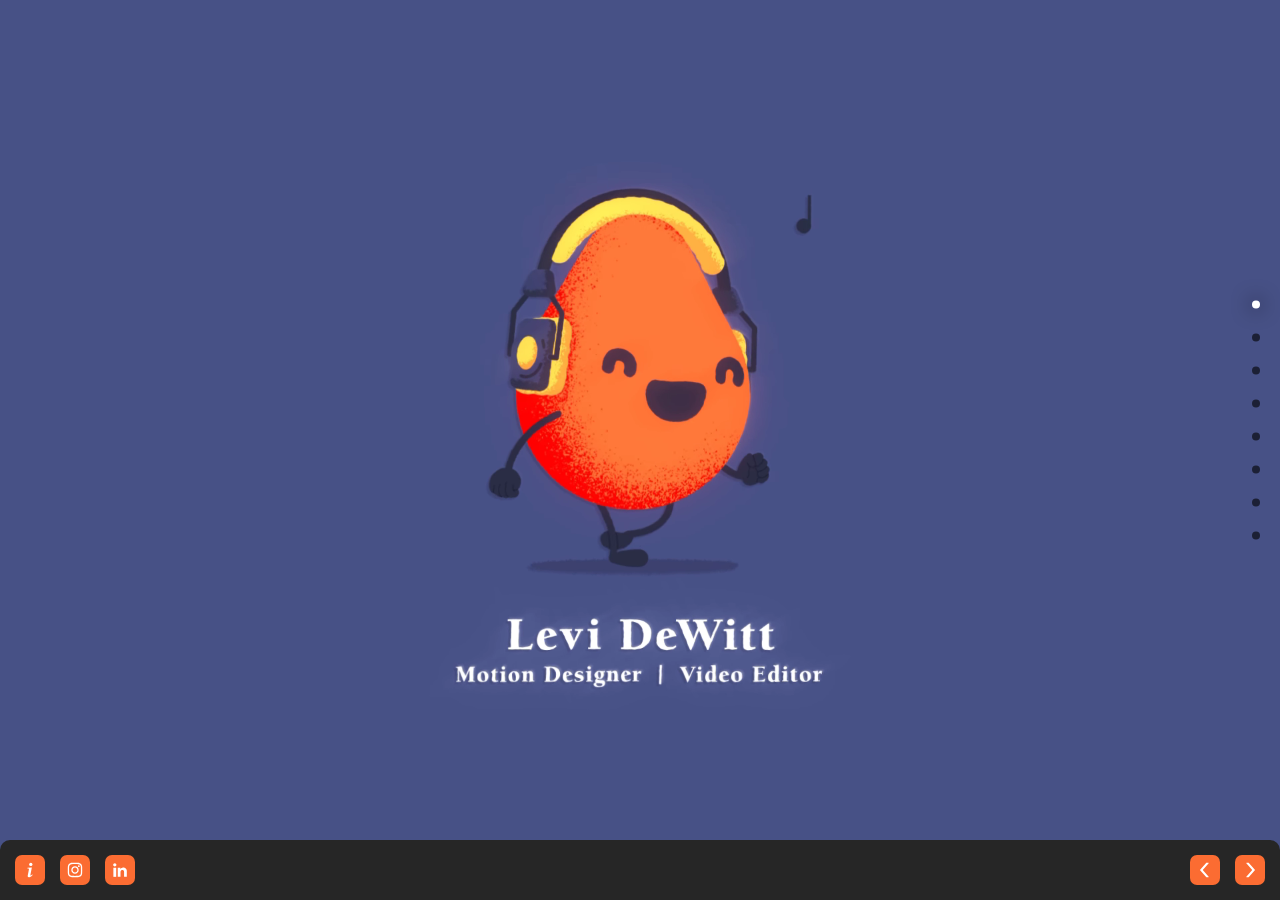
==== commit f00a1c34: "Update index.html" ====
--- a/index.html
+++ b/index.html
@@ -251,7 +251,7 @@
                     <p>I graduated from Pittsburg State University in Kansas in 2020 with a degree in Graphic Communications, and also spent two semesters studying business abroad at Chung Yuan Christian University in Taiwan.</p>
                     <p>I’ve been lucky to live and work in some pretty amazing places. I spent a year volunteering at an orphanage in Bolivia, four summers commercial salmon fishing in Alaska, a year studying and interning in Taiwan, and six months teaching English in Brazil. Those experiences gave me the chance to immerse myself in new cultures and languages—something I’m incredibly grateful for.</p>
                     <p>Along the way, I’ve reached C1 proficiency in Spanish, B2 in Brazilian Portuguese, and HSK 3 in Mandarin Chinese—and I’m currently learning French. Beyond the languages, I’ve fallen in love with the cultures I’ve encountered—especially the food. Cooking started as a way to recreate the dishes I missed from my travels, and has grown into one of my favorite hobbies.</p>
-                    <p>When I’m not working or cooking, Robyn and I are usually diving into something nerdy. We love <em>Epic</em> the Musical, we’re big anime fans—<em>Frieren</em> and <em>Spy x Family</em> are top-tier in our book—and we’re deep into tabletop RPGs. I’ve even DM’d a couple <em>D&D</em> campaigns, including a pirate-themed one we’re playing through now.</p>
+                    <p>When I’m not working or cooking, Robyn and I are usually diving into something nerdy. We love <em>Epic</em> the musical, we’re big anime fans—<em>Frieren</em> and <em>Spy x Family</em> are top-tier in our book—and we’re deep into tabletop RPGs. I’ve even DM’d a couple <em>D&D</em> campaigns, including a pirate-themed one we’re playing through now.</p>
                     <p>Looking ahead, we’re hoping to move to Canada and build a life in an international, creative community.</p>
                     
                     <h3>About This Website</h3>
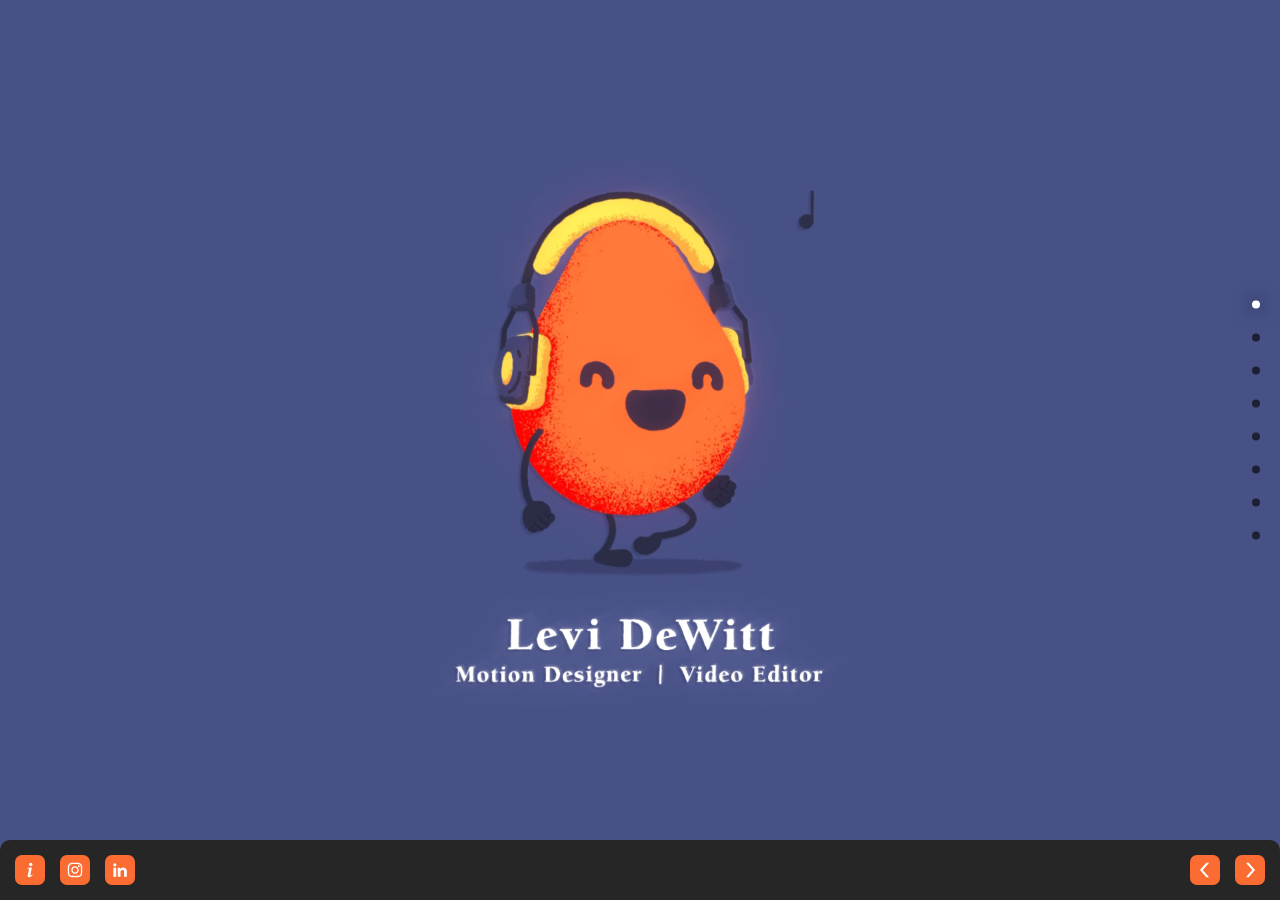
==== commit ba7788a8: "Update index.html" ====
--- a/index.html
+++ b/index.html
@@ -52,8 +52,33 @@
             <div class="youtube-container"></div>
         </div>
 
-        <!-- Feature Item 3 (Spuhl Smart Glasses)-->
-        <div class="feature-item" aria-label="Feature Item 3 (Spuhl Smart Glasses)" alt="Spühl Smart Glasses" data-youtube-url="https://www.youtube.com/embed/nAG4E-uN3oY">
+        <!-- Feature Item 3 (Carpet Cushion Training Video)-->
+        <div class="feature-item" aria-label="Feature Item 3 (Carpet Cushion Training Video)" alt="Carpet Cushion Training Video" data-youtube-url="https://www.youtube.com/embed/KKoKqEBF9MQ">
+            <div class="click-prompt">
+            <h3>Tap For Full Video</h3>   
+            </div>
+            <!-- Video Info -->
+            <div class="video-info">
+                <h1>Carpet Cushion Training Video</h1>
+                <h2>
+                    Adobe After Effects | Adobe Premiere Pro | Adobe Photoshop | Adobe Illustrator
+                </h2>
+                <div class="inline-text">
+                    <p>Leggett & Platt's "Carpet Cushion Training Video" is a thorough and engaging educational resource designed for internal use.</p>
+                    <p>The main challenge in crafting the video around such a lengthy script was maintaining viewer interest while delivering a dense amount of information.</p>
+                    <p>By using thoughtful pacing, a mixture of mediums, and expressive visual styles, the video strikes a strong balance—making the material clear, structured, and easy to follow.</p>
+                </div>
+            </div>
+            <!-- Video Preview -->
+            <video class="video-preview" autoplay loop muted>
+                <source src="VideoPreviews-webm/Carpet_Cushion.webm" type="video/webm">
+                <source src="VideoPreviews-mp4/Carpet_Cushion.mp4" type="video/mp4">
+            </video>
+            <div class="youtube-container"></div>
+        </div>
+        
+        <!-- Feature Item 4 (Spuhl Smart Glasses)-->
+        <div class="feature-item" aria-label="Feature Item 4 (Spuhl Smart Glasses)" alt="Spühl Smart Glasses" data-youtube-url="https://www.youtube.com/embed/nAG4E-uN3oY">
             <div class="click-prompt">
             <h3>Tap For Full Video</h3>   
             </div>
@@ -77,8 +102,8 @@
             <div class="youtube-container"></div>
         </div>
 
-        <!-- Feature Item 4 (Cali Cola) -->
-        <div class="feature-item" aria-label="Feature Item 4 (Cali Cola)" alt="Cali Cola Commercial" data-youtube-url="https://www.youtube.com/embed/JzBjuLlrsyc">
+        <!-- Feature Item 5 (Cali Cola) -->
+        <div class="feature-item" aria-label="Feature Item 5 (Cali Cola)" alt="Cali Cola Commercial" data-youtube-url="https://www.youtube.com/embed/JzBjuLlrsyc">
             <div class="click-prompt">
             <h3>Tap For Full Video</h3>   
             </div>
@@ -102,8 +127,8 @@
             <div class="youtube-container"></div>
         </div>
 
-        <!-- Feature Item 5 (Spuhl Smart Glue) -->
-        <div class="feature-item" aria-label="Feature Item 5 (Spuhl Smart Glue)" alt="Spühl Smart Services - Part 4" data-youtube-url="https://www.youtube.com/embed/C1tyxAvE9ME">
+        <!-- Feature Item 6 (Spuhl Smart Glue) -->
+        <div class="feature-item" aria-label="Feature Item 6 (Spuhl Smart Glue)" alt="Spühl Smart Services - Part 4" data-youtube-url="https://www.youtube.com/embed/C1tyxAvE9ME">
             <div class="click-prompt">
             <h3>Tap For Full Video</h3>   
             </div>
@@ -127,8 +152,8 @@
             <div class="youtube-container"></div>
         </div>
 
-        <!-- Feature Item 6 (Beautyrest) -->
-        <div class="feature-item" aria-label="Feature Item 6 (Beautyrest)" alt="Beautyrest Toppers Collection" data-youtube-url="https://www.youtube.com/embed/dNlH1jiemJo">
+        <!-- Feature Item 7 (Beautyrest) -->
+        <div class="feature-item" aria-label="Feature Item 7 (Beautyrest)" alt="Beautyrest Toppers Collection" data-youtube-url="https://www.youtube.com/embed/dNlH1jiemJo">
             <div class="click-prompt">
             <h3>Tap For Full Video</h3>   
             </div>
@@ -152,8 +177,8 @@
             <div class="youtube-container"></div>
         </div>
 
-        <!-- Feature Item 7 (Spuhl Schedule) -->
-        <div class="feature-item" aria-label="Feature Item 7 (Spuhl Schedule)" alt="Spühl Smart Services - Part 3" data-youtube-url="https://www.youtube.com/embed/nSMG4eKQH9E">
+        <!-- Feature Item 8 (Spuhl Schedule) -->
+        <div class="feature-item" aria-label="Feature Item 8 (Spuhl Schedule)" alt="Spühl Smart Services - Part 3" data-youtube-url="https://www.youtube.com/embed/nSMG4eKQH9E">
             <div class="click-prompt">
             <h3>Tap For Full Video</h3>   
             </div>
@@ -173,31 +198,6 @@
             <video class="video-preview" autoplay loop muted>
                 <source src="VideoPreviews-webm/Spuhl_Schedule.webm" type="video/webm">
                 <source src="VideoPreviews-mp4/Spuhl_Schedule.mp4" type="video/mp4">
-            </video>
-            <div class="youtube-container"></div>
-        </div>
-
-        <!-- Feature Item 8 (dBarrier) -->
-        <div class="feature-item" aria-label="Feature Item 8 (dBarrier)" alt="dBarrier Subfloor Surface Liner" data-youtube-url="https://www.youtube.com/embed/Wo8RQwlmKB4">
-            <div class="click-prompt">
-            <h3>Tap For Full Video</h3>   
-            </div>
-            <!-- Video Info -->
-            <div class="video-info">
-                <h1>dBarrier Subfloor Surface Liner</h1>
-                <h2>
-                    Adobe After Effects | Adobe Premiere Pro
-                </h2>
-                <div class="inline-text">
-                    <p>"dBarrier Subfloor Surface Liner" is part of a video series created to market TredMOR's flooring products to commercial clients.</p>
-                    <p>This project stands out within the Leggett & Platt photo/video team's portfolio, as it features on-site footage captured by a third-party production team, with post-production handled in-house.</p>
-                    <p>The result is a professional, informative piece demonstrating the ease of installation while simultaneously showcasing the product's unique features.</p>
-                </div>
-            </div>
-            <!-- Video Preview -->
-            <video class="video-preview" autoplay loop muted>
-                <source src="VideoPreviews-webm/dBarrier.webm" type="video/webm">
-                <source src="VideoPreviews-mp4/dBarrier.mp4" type="video/mp4">
             </video>
             <div class="youtube-container"></div>
         </div>
